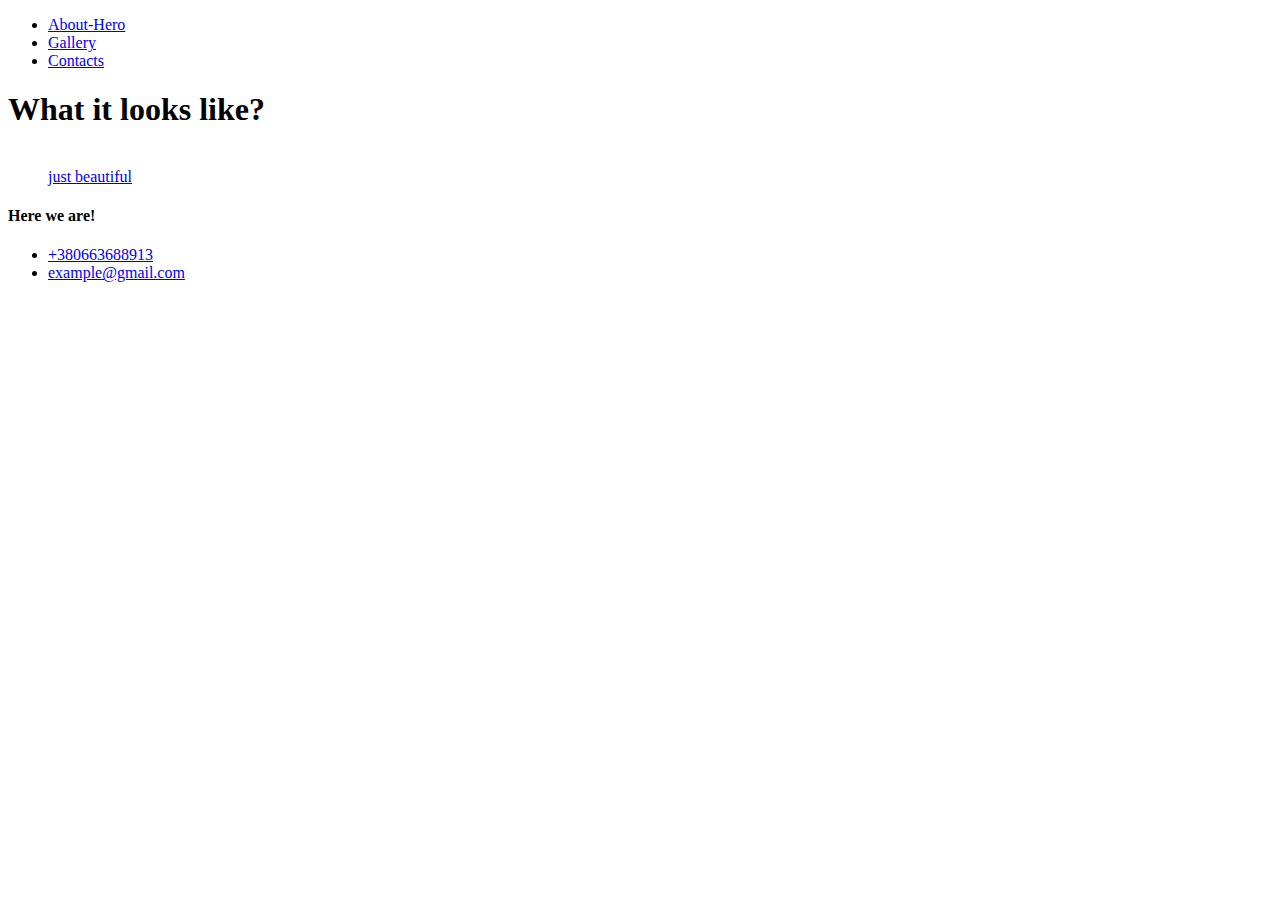
==== index.html @ d27c160a "Create index.html" ====
<!DOCTYPE html>
<html lang="en">
<head>
    <meta charset="UTF-8">
    <meta http-equiv="X-UA-Compatible" content="IE=edge">
    <meta name="viewport" content="width=device-width, initial-scale=1.0">
    <link rel="preconnect" href="https://fonts.googleapis.com">
<link rel="preconnect" href="https://fonts.gstatic.com" crossorigin>
<link href="https://fonts.googleapis.com/css2?family=Roboto:wght@500&display=swap" rel="stylesheet">
    <link rel="stylesheet" href="/styles/styles.css">
    <title>Main-page</title>
</head>
<body>
    <header>
        <div class="wrapper">
            <ul>
                <li><a href="/index.html">About-Hero</a></li>
                <li><a href="./gallery.html">Gallery</a></li>
                <li><a href="#contacts">Contacts</a></li>
            </ul>
        </div>
    </header>
    <main>
        <h1>What it looks like?</h1>
        <figure class="image-wrapper">
            <img class="main-image" src="/images/nature-izverzhenie-lava-vulkan-sakura-derevo-72068.jpeg" alt="">
            <figcaption> <a href="/gallery.html">just beautiful</a> </figcaption>
        </figure>
    </main>
    <footer>
        <div id="contacts" class="wrapper">
            <h4>Here we are!</h4>
            <ul class="footer-list">
                <li><a href="tel:+380663688913">+380663688913</a></li>
                <li><a href="mailto:example@gmail.com">example@gmail.com</a></li>
            </ul>
        </div>
    </footer>
    
</body>
</html>
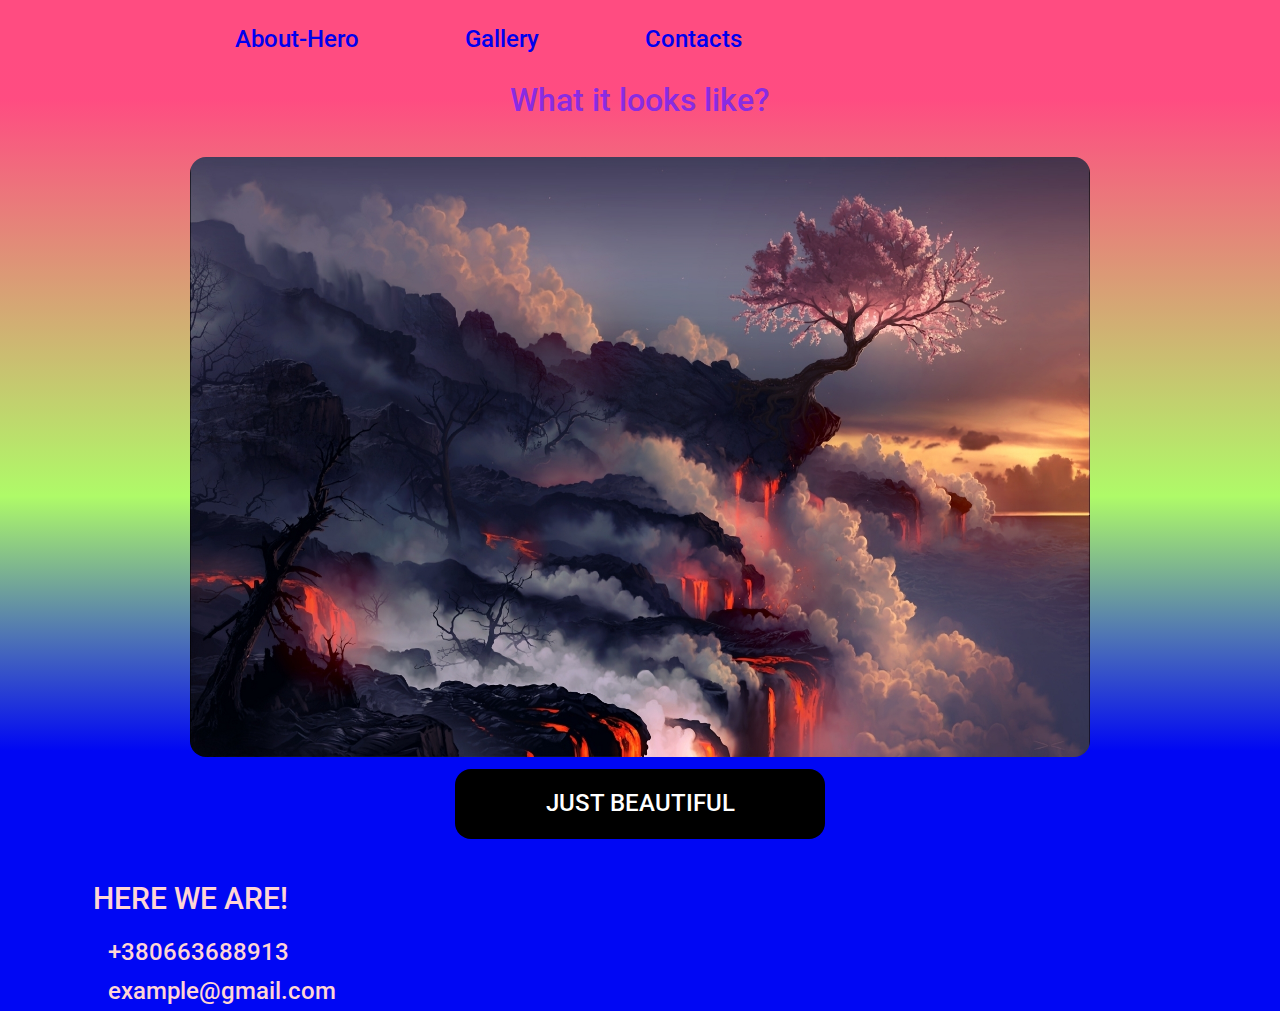
==== commit 893bc4dd: "Update index.html" ====
--- a/index.html
+++ b/index.html
@@ -7,14 +7,14 @@
     <link rel="preconnect" href="https://fonts.googleapis.com">
 <link rel="preconnect" href="https://fonts.gstatic.com" crossorigin>
 <link href="https://fonts.googleapis.com/css2?family=Roboto:wght@500&display=swap" rel="stylesheet">
-    <link rel="stylesheet" href="/styles/styles.css">
+    <link rel="stylesheet" href="./styles/styles.css">
     <title>Main-page</title>
 </head>
 <body>
     <header>
         <div class="wrapper">
             <ul>
-                <li><a href="/index.html">About-Hero</a></li>
+                <li><a href="./index.html">About-Hero</a></li>
                 <li><a href="./gallery.html">Gallery</a></li>
                 <li><a href="#contacts">Contacts</a></li>
             </ul>
@@ -23,7 +23,7 @@
     <main>
         <h1>What it looks like?</h1>
         <figure class="image-wrapper">
-            <img class="main-image" src="/images/nature-izverzhenie-lava-vulkan-sakura-derevo-72068.jpeg" alt="">
+            <img class="main-image" src="./images/nature-izverzhenie-lava-vulkan-sakura-derevo-72068.jpeg" alt="">
             <figcaption> <a href="/gallery.html">just beautiful</a> </figcaption>
         </figure>
     </main>
--- a/styles/styles.css
+++ b/styles/styles.css
@@ -0,0 +1,126 @@
+* {
+  margin: 0;
+  padding: 0;
+  font-size: 24px;
+  line-height: 164%;
+  font-family: "Roboto", sans-serif;
+  font-weight: 500;
+  box-sizing: border-box;
+  text-decoration: none;
+}
+
+main {
+  background: linear-gradient(
+    0deg,
+    rgba(0, 7, 244, 1) 13%,
+    rgba(122, 247, 5, 0.6045605742296919) 45%,
+    rgba(255, 0, 76, 0.7025997899159664) 95%
+  );
+}
+
+h1 {
+  font-size: 32px;
+  text-align: center;
+  padding: 15px;
+  color: blueviolet;
+}
+
+.wrapper {
+  max-width: 1110px;
+  margin: 0 auto;
+  padding-top: 20px;
+}
+
+header {
+  background-color: rgba(255, 0, 76, 0.7025997899159664);
+}
+
+header li {
+  list-style: none;
+  display: inline;
+  padding: 10px 50px;
+  text-align: center;
+}
+
+header li:first-child {
+  padding-left: 150px;
+}
+
+header li > a:hover {
+  color: rgb(0, 255, 234);
+}
+
+.images-list {
+  max-width: 1110px;
+  margin: 0 auto;
+  padding-top: 20px;
+  display: flex;
+  justify-content: center;
+}
+
+.images-list > li {
+  list-style: none;
+  padding: 15px;
+}
+
+figcaption {
+  background: #000;
+  width: 370px;
+  text-align: center;
+  text-transform: uppercase;
+  border-radius: 16px;
+  padding: 15px 0;
+}
+
+figcaption > a {
+    color: white;
+}
+
+figcaption > a:hover {
+    color: rgb(0, 255, 170);
+  }
+
+
+.image-wrapper {
+  width: 1100px;
+  margin: 0 auto;
+  text-align: center;
+  padding: 15px 0;
+}
+
+.image-wrapper > figcaption {
+  color: blueviolet;
+  margin: 0 auto;
+  text-align: center;
+  padding: 15px 0;
+  border-radius: 16px;
+}
+
+.main-image {
+  border-radius: 4px;
+  width: 900px;
+  height: 600px;
+  border-radius: 16px;
+}
+
+footer,
+footer a {
+  background-color: rgba(0, 7, 244, 1);
+  color: rgb(255, 213, 213);
+  padding-left: 15px;
+  list-style: none;
+
+}
+
+.footer-list { list-style: none;}
+   
+
+h4 {
+    font-size: 30px; 
+    padding-bottom: 10px;
+     text-transform: uppercase;
+}
+
+footer a:hover {
+    color: rgb(0, 255, 170);
+  }
